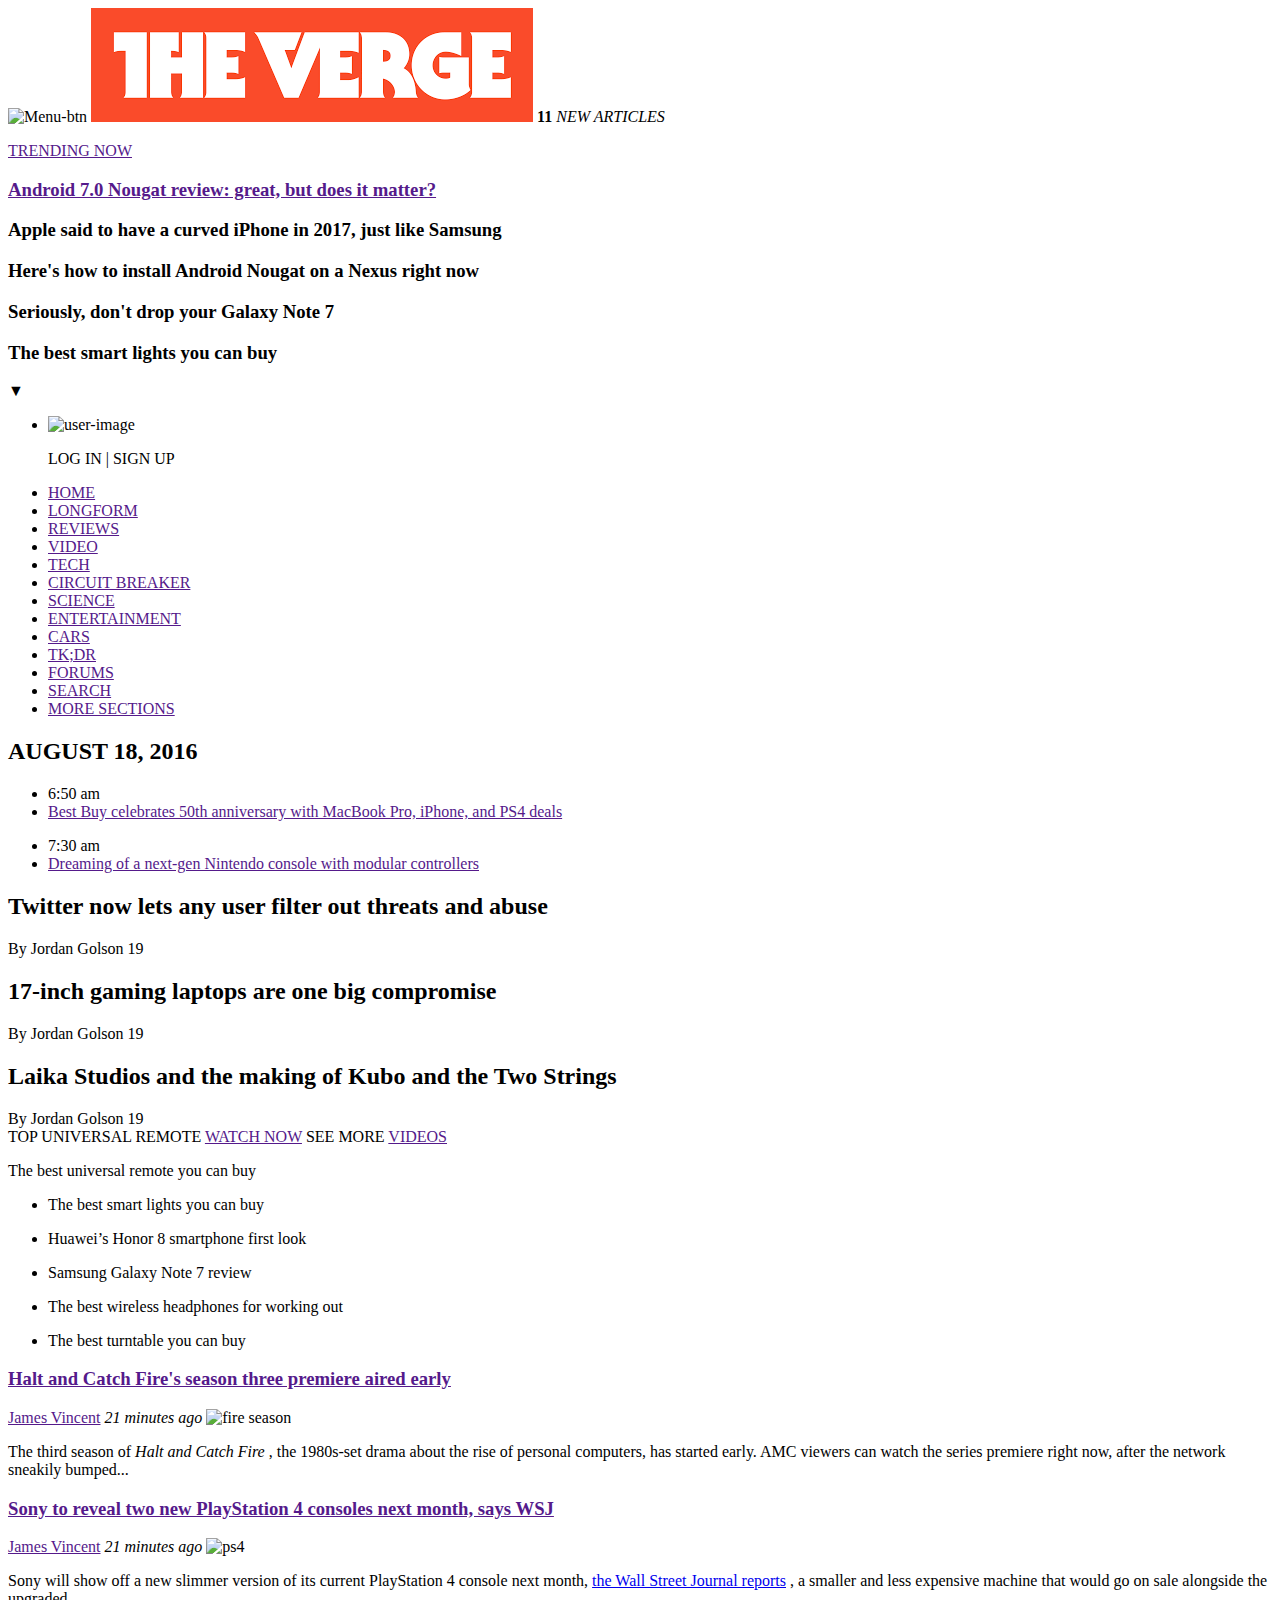
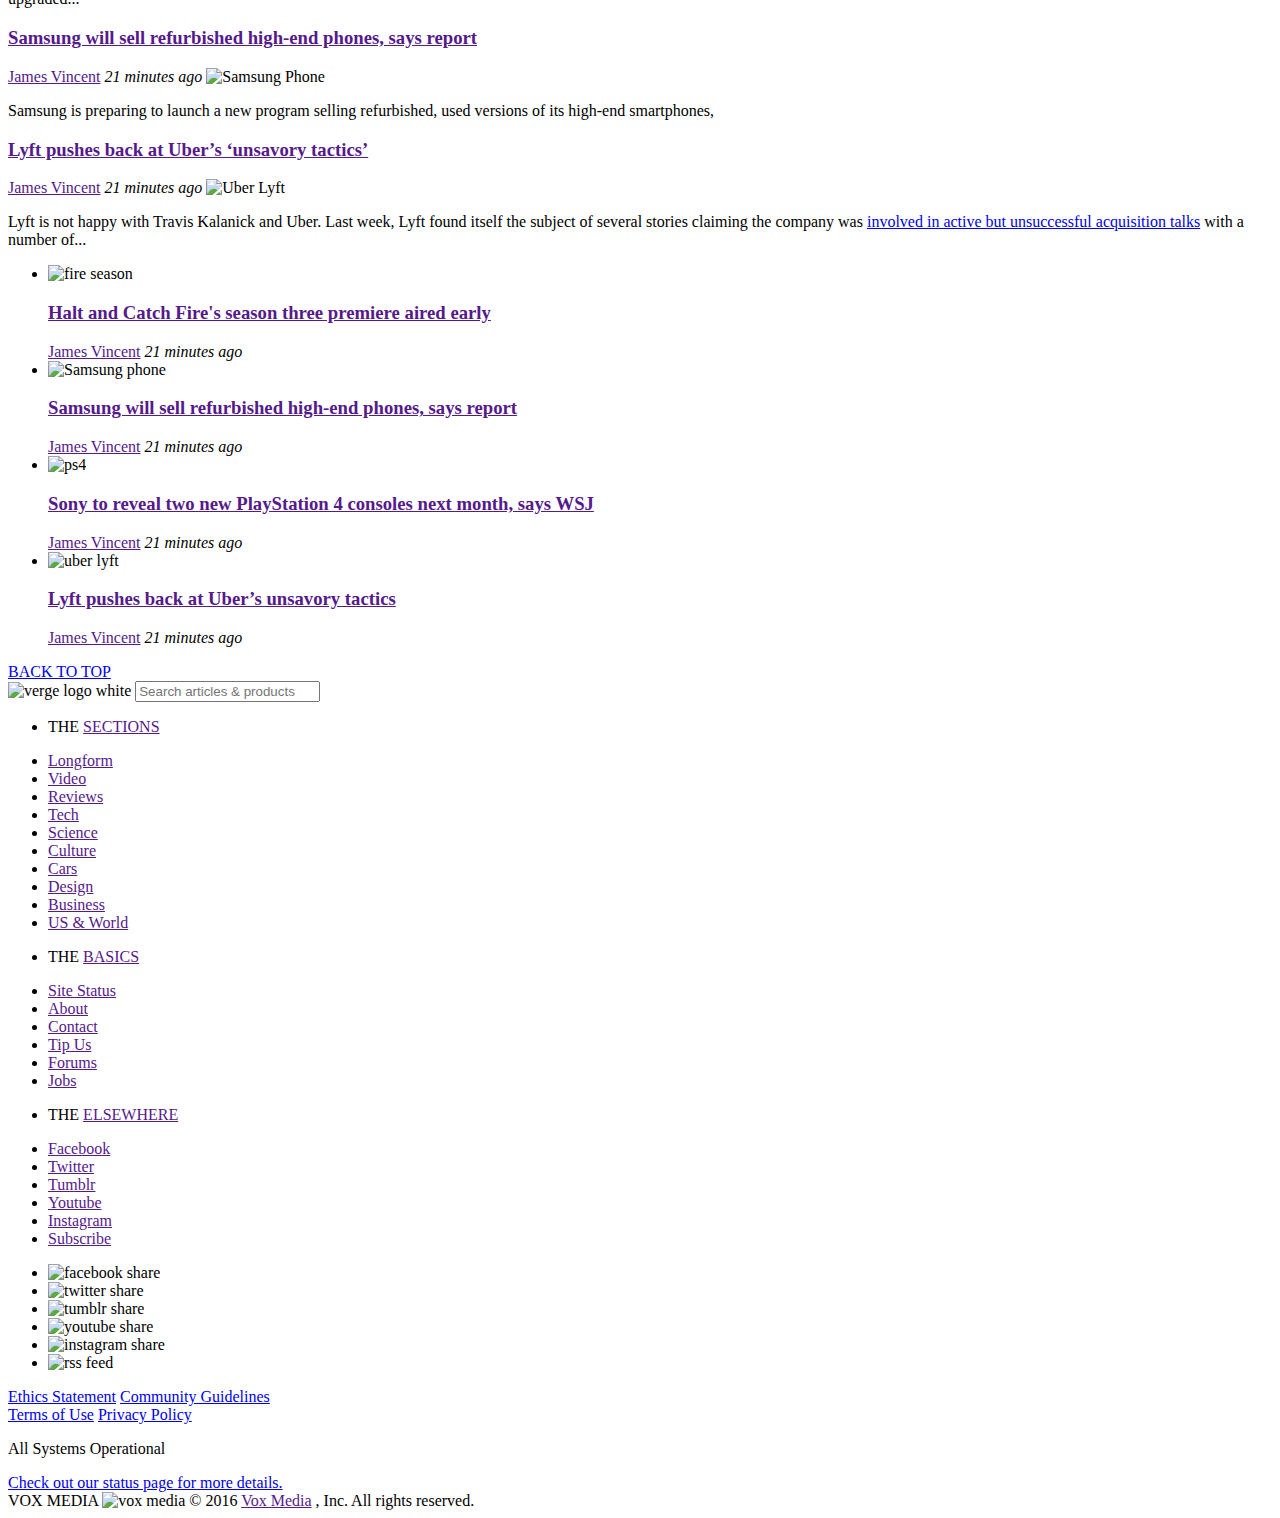
==== home.html @ cf65f694 "initial Structure" ====
<!DOCTYPE html>
<html lang="en">

<head>
    <title>The Verge</title>
    <meta name="viewport" content="width=device-width, initial-scale=1.0">
    <meta charset="UTF-8">
    <link rel="manifest" href="manifest.json">
    <link rel="stylesheet" href="css/style.css" />
    <link rel="stylesheet" href="css/reset.css" />
    <link href="https://fonts.googleapis.com/css?family=Roboto:100" rel="stylesheet">
    <link href="https://fonts.googleapis.com/css?family=Baloo+Da" rel="stylesheet">
    <link rel="icon" type="image/ico" href="images/favicon.ico">
    <link href="https://fonts.googleapis.com/css?family=Oswald" rel="stylesheet">
    <link href="https://fonts.googleapis.com/css?family=Roboto+Condensed" rel="stylesheet">
</head>

<body>
    <header class="main-head">
        <span class="menu">
            <img id="menu-icon" src="images/menu.png" alt="Menu-btn">
        </span>
        <span class="logo">
            <a href=""><img id="verge-logo" src="images/logo.png" alt="verge-logo"></a>
        </span>
        <span class="article-toggle">
            <strong>11</strong>
            <em>NEW ARTICLES</em>
        </span>
        <section id="trending-stories" class="hidden">
            <a href="">
                <p>TRENDING NOW</p>
                <h3>Android 7.0 Nougat review: great, but does it matter?</h3>
            </a>
            <article id="trending-dropdown" class="hidden">
                <h3>Apple said to have a curved iPhone in 2017, just like Samsung</h3>
                <h3>Here's how to install Android Nougat on a Nexus right now</h3>
                <h3>Seriously, don't drop your Galaxy Note 7</h3>
                <h3>The best smart lights you can buy</h3>
            </article>
        </section>
        <span id="trending-dropdown-btn" class="hidden">
            <span id="dropdown-arrow">&#x25BC;</span>
        </span>
    </header>
    <nav class="nav-bar hidden">
        <ul class="nav-list">
            <li><img src="https://cdn0.vox-cdn.com/images/verge/default-avatar.v9899025.gif" alt="user-image">
                <p class="user-login">LOG IN | SIGN UP</p>
            </li>
            <li><a href="">HOME</a></li>
            <li><a href="">LONGFORM</a></li>
            <li><a href="">REVIEWS</a></li>
            <li><a href="">VIDEO</a></li>
            <li><a href="">TECH</a></li>
            <li><a href="">CIRCUIT BREAKER</a></li>
            <li><a href="">SCIENCE</a></li>
            <li><a href="">ENTERTAINMENT</a></li>
            <li><a href="">CARS</a></li>
            <li><a href="">TK;DR</a></li>
            <li><a href="">FORUMS</a></li>
            <li><a href="">SEARCH</a></li>
            <li><a href="">MORE SECTIONS</a></li>
        </ul>
    </nav>
    <section class="updated-articles hidden">
        <article class="article-new">
            <h2 class="list-date">AUGUST 18, 2016</h2>
            <ul class="article-list">
                <li class="list-time">6:50 am</li>
                <li><a href="">
				            Best Buy celebrates 50th anniversary with MacBook Pro, iPhone, and PS4 deals
				 </a></li>
            </ul>
            <ul class="article-list">
                <li class="list-time">7:30 am</li>
                <li><a href="">
				            
				            Dreaming of a next-gen Nintendo console with modular controllers
				          
				 </a></li>
            </ul>
        </article>
    </section>
    <section class="important-articles">
        <article id="important-art-one" class="important-art-common" onclick="location.href='';">
            <h2 class="important-art-head">Twitter now lets any user filter out threats and abuse</h2>
            <span class="author">
         			 By Jordan Golson
         			<span class="comment">
         				19
         			</span>
            </span>
        </article>
        <article id="important-art-two" class="important-art-common" onclick="location.href='';">
            <h2 class="important-art-head">17-inch gaming laptops are one big compromise</h2>
            <span class="author">
         			 By Jordan Golson
         			 <span class="comment">
         				19
         			</span>
            </span>
        </article>
        <article id="important-art-three" class="important-art-common" onclick="location.href='';">
            <h2 class="important-art-head">Laika Studios and the making of Kubo and the Two Strings</h2>
            <span class="author">
         			 By Jordan Golson
         			 <span class="comment">
         				19
         			</span>
            </span>
        </article>
        <section class="article-scroller" style="font-size:0;">
            <article id="important-art-four" class="important-art-common" onclick="location.href='';">
                <h2 class="important-art-head">Cadillac's fantastic Escala concept is more New York than Detroit</h2>
                <span class="author">
         			 By Jordan Golson
         			 <span class="comment">
         				19
         			</span>
                </span>
            </article>
            <article id="important-art-five" class="important-art-common" onclick="location.href='';">
                <h2 class="important-art-head">You should really be watching the weird and wonderful Final Fantasy XV anime</h2>
                <span class="author">
         			 By Jordan Golson
         			 <span class="comment">
         				19
         			</span>
                </span>
            </article>
            <article id="important-art-six" class="important-art-common" onclick="location.href='';">
                <h2 class="important-art-head">Leaked PlayStation 4 slim images emerge online</h2>
                <span class="author">
         			 By Jordan Golson
         			 <span class="comment">
         				19
         			</span>
                </span>
            </article>
            <article id="important-art-seven" class="important-art-common" onclick="location.href='';">
                <h2 class="important-art-head">Deus Ex: Mankind Divided 
				review</h2>
                <span class="author">
         			 By Adil Robertson
         			 <span class="comment">
         				13
         			</span>
                </span>
            </article>
        </section>
    </section>
    <section id="video-section" class="hidden">
        <div class="video-title-section">
            <span id="video-title">
    				TOP UNIVERSAL REMOTE
    				<a href="">WATCH NOW</a>
    			</span>
    			<span id="see-more">
    				SEE MORE
    				<a href="">VIDEOS</a>
    			</span>
        </div>
        <section id="main-video">       	
        	<p>The best universal remote you can buy</p>
        </section>
        <section id="playlist">
        	<ul>
        	<li id="video-one">
        		<div id="video-one-image" class="video-props">
        		</div>
          			<p>The best smart lights you can buy</p>
        	</li>
        	<li id="video-two">
        		<div id="video-two-image" class="video-props">
        		</div>
        		<span>
        			<p>Huawei’s Honor 8 smartphone first look</p>
        		</span>
        	</li>
        	<li id="video-three">
        		<div id="video-three-image" class="video-props">
        		</div>
        		<span>
        			<p>Samsung Galaxy Note 7 review</p>
        		</span>
        	</li>
        	<li id="video-four">
        		<div id="video-four-image" class="video-props">
        		</div>
        		<span>
        			<p>The best wireless headphones for working out</p>
        		</span>
        	</li>
        	<li id="video-five">
        		<div id="video-five-image" class="video-props">
        		</div>
        		<span>
        			<p>The best turntable you can buy</p>
        		</span>
        	</li>
        </section>
    </section>
    <section id="entry-section-one">
        <section id="entry-left" class="hidden">
            <article class="entry-section-left">
                <h3><a href="">
						Halt and Catch Fire's season three premiere aired early
				</a></h3>
                <span class="entry-author"><a href="">James Vincent</a></span>
                <em class="article-time">21 minutes ago</em>
                <img class="entry-image" src="https://cdn3.vox-cdn.com/thumbor/ZnKS5Nsjh-c5P1cPLgZpxCh5Wvg=/660x0:2340x1680/250x250/cdn0.vox-cdn.com/uploads/chorus_image/image/50473269/GettyImages-492825773.0.jpg" alt="fire season">
                <p class="entry-content">
                    The third season of
                    <i>Halt and Catch Fire</i> , the 1980s-set drama about the rise of personal computers, has started early. AMC viewers can watch the series premiere right now, after the network sneakily bumped...
                </p>
            </article>
            <article class="entry-section-left">
                <h3><a href="">
						Sony to reveal two new PlayStation 4 consoles next month, says WSJ
				</a></h3>
                <span class="entry-author"><a href="">James Vincent</a></span>
                <em class="article-time">21 minutes ago</em>
                <img class="entry-image" src="https://cdn3.vox-cdn.com/thumbor/bOQRdbvPVD_KoTBspqjVSM7nNS8=/227x0:2811x1723/600x400/filters:format(webp)/cdn0.vox-cdn.com/uploads/chorus_image/image/50475511/sony-playstation-4-neo-invite.0.0.jpg" alt="ps4">
                <p class="entry-content">
                    Sony will show off a new slimmer version of its current PlayStation 4 console next month,
                    <a href="http://www.wsj.com/articles/sony-to-sell-updated-model-of-standard-playstation-4-1471833069">the Wall Street Journal reports</a> , a smaller and less expensive machine that would go on sale alongside the upgraded...
                </p>
            </article>
        </section>
        <section id="entry-center" class="hidden">
            <article class="entry-section-center">
                <h3><a href="">
						Samsung will sell refurbished high-end phones, says report
				</a></h3>
                <span class="entry-author"><a href="">James Vincent</a></span>
                <em class="article-time">21 minutes ago</em>
                <img class="entry-image" src="https://cdn1.vox-cdn.com/thumbor/Fj3t7TRJXdFqwui3jlU0wyWPFhw=/0x0:2039x1359/600x400/filters:format(webp)/cdn0.vox-cdn.com/uploads/chorus_image/image/50475579/jbareham_160815_1180_A_0014.0.0.jpg" alt="Samsung Phone">
                <p class="entry-content">
                    Samsung is preparing to launch a new program selling refurbished, used versions of its high-end smartphones,
                </p>
            </article>
            <article class="entry-section-right">
                <h3><a href="">
						Lyft pushes back at Uber’s ‘unsavory tactics’
				</a></h3>
                <span class="entry-author"><a href="">James Vincent</a></span>
                <em class="article-time">21 minutes ago</em>
                <img class="entry-image" src="https://cdn0.vox-cdn.com/thumbor/-j-JXX-PU_hP9VVORbKHb3McuGU=/106x0:1743x1091/600x400/filters:format(webp)/cdn0.vox-cdn.com/uploads/chorus_image/image/50469939/lyft_glowstache.0.0.jpg" alt="Uber Lyft">
                <p class="entry-content">
                    Lyft is not happy with Travis Kalanick and Uber. Last week, Lyft found itself the subject of several stories claiming the company was
                    <a href="http://www.theverge.com/2016/8/19/12560422/lyft-acquisition-gm-no-buyer">involved in active but unsuccessful acquisition talks</a> with a number of...
                </p>
            </article>
        </section>
        <ul id="entry-mobile">
            <li>
                <img class="entry-image" src="https://cdn3.vox-cdn.com/thumbor/ZnKS5Nsjh-c5P1cPLgZpxCh5Wvg=/660x0:2340x1680/250x250/cdn0.vox-cdn.com/uploads/chorus_image/image/50473269/GettyImages-492825773.0.jpg" alt="fire season">
                <h3>
						<a href="">
						Halt and Catch Fire's season three premiere aired early
						</a>
					</h3>
                <span class="entry-author"><a href="">James Vincent</a></span>
                <em class="article-time">21 minutes ago</em>
            </li>
            <li>
                <img class="entry-image" src="https://cdn0.vox-cdn.com/thumbor/qi7TqN6Yu58ldvBtPvM-BhpJ6Fc=/341x0:1701x1360/250x250/filters:format(webp)/cdn0.vox-cdn.com/uploads/chorus_image/image/50475579/jbareham_160815_1180_A_0014.0.0.jpg" alt="Samsung phone">
                <h3>
						<a href="">
						Samsung will sell refurbished high-end phones, says report
						</a>
					</h3>
                <span class="entry-author"><a href="">James Vincent</a></span>
                <em class="article-time">21 minutes ago</em>
            </li>
            <li>
                <img class="entry-image" src="https://cdn0.vox-cdn.com/thumbor/LwqIkM6vmQQ2nnSwNPfmpc83lss=/660x0:2380x1720/250x250/filters:format(webp)/cdn0.vox-cdn.com/uploads/chorus_image/image/50475511/sony-playstation-4-neo-invite.0.0.jpg" alt="ps4">
                <h3>
						<a href="">
						Sony to reveal two new PlayStation 4 consoles next month, says WSJ
						</a>
					</h3>
                <span class="entry-author"><a href="">James Vincent</a></span>
                <em class="article-time">21 minutes ago</em>
            </li>
            <li>
                <img class="entry-image" src="https://cdn3.vox-cdn.com/thumbor/VvQX2Jevln__NrQPO0S96ygQ0dU=/379x0:1470x1091/250x250/filters:format(webp)/cdn0.vox-cdn.com/uploads/chorus_image/image/50469939/lyft_glowstache.0.0.jpg" alt="uber lyft">
                <h3>
						<a href="">
						Lyft pushes back at Uber’s unsavory tactics
						</a>
					</h3>
                <span class="entry-author"><a href="">James Vincent</a></span>
                <em class="article-time">21 minutes ago</em>
            </li>
        </ul>
    </section>
    <footer>
        <a id="back-to-top" href="#">BACK TO TOP</a>
        <section class="foot">
            <div id="search-form-foot">
                <img id="foot-logo" class="hidden" src="images/verge-logo.png" alt="verge logo white">
                <input type="text" id="search-foot" placeholder="Search articles &amp; products" />
            </div>
            <ul id="left-foot-nav">
                <li class="foot-nav-head hidden">
                    <p>
                        THE
                        <a href="">SECTIONS</a>
                    </p>
                </li>
                <li>
                    <a href="">Longform</a>
                </li>
                <li>
                    <a href="">Video</a>
                </li>
                <li>
                    <a href="">Reviews</a>
                </li>
                <li>
                    <a href="">Tech</a>
                </li>
                <li>
                    <a href="">Science</a>
                </li>
                <li>
                    <a href="">Culture</a>
                </li>
                <li>
                    <a href="">Cars</a>
                </li>
                <li>
                    <a href="">Design</a>
                </li>
                <li>
                    <a href="">Business</a>
                </li>
                <li>
                    <a href="">US &amp; World</a>
                </li>
            </ul>
            <ul id="center-foot-nav">
                <li class="foot-nav-head hidden">
                    <p>
                        THE
                        <a href="">BASICS</a>
                    </p>
                </li>
                <li>
                    <a href="">Site Status</a>
                </li>
                <li>
                    <a href="">About</a>
                </li>
                <li>
                    <a href="">Contact</a>
                </li>
                <li>
                    <a href="">Tip Us</a>
                </li>
                <li>
                    <a href="">Forums</a>
                </li>
                <li>
                    <a href="">Jobs</a>
                </li>
            </ul>
            <ul id="right-foot-nav" class="hidden">
                <li class="foot-nav-head hidden">
                    <p>
                        THE
                        <a href="">ELSEWHERE</a>
                    </p>
                </li>
                <li>
                    <a href="">Facebook</a>
                </li>
                <li>
                    <a href="">Twitter</a>
                </li>
                <li>
                    <a href="">Tumblr</a>
                </li>
                <li>
                    <a href="">Youtube</a>
                </li>
                <li>
                    <a href="">Instagram</a>
                </li>
                <li>
                    <a href="">Subscribe</a>
                </li>
            </ul>
            <ul id="foot-icons">
                <li>
                    <img class="icon" src="images/facebook.png" alt="facebook share">
                </li>
                <li>
                    <img class="icon" src="images/twitter.png" alt="twitter share">
                </li>
                <li>
                    <img class="icon" src="images/tumblr.png" alt="tumblr share">
                </li>
                <li>
                    <img class="icon" src="images/youtube.png" alt="youtube share">
                </li>
                <li>
                    <img class="icon" src="images/instagram.png" alt="instagram share">
                </li>
                <li>
                    <img class="icon" src="images/rss.png" alt="rss feed">
                </li>
            </ul>
            <section id="terms" class="hidden"> <a href="http://www.theverge.com/ethics-statement">Ethics Statement</a>
                <a href="http://www.theverge.com/community-guidelines">Community Guidelines</a>
                <br/>
                <a href="http://www.voxmedia.com/terms-of-use">Terms of Use</a>
                <a href="http://www.voxmedia.com/privacy-policy">Privacy Policy</a>
                <p> All Systems Operational</p>
                <a href="http://status.voxmedia.com" target="_blank">Check out our status page for more details.</a>
            </section>
            <section id="copyrights">
                <span id="powered-by">VOX MEDIA <img src="images/voxmedia.png" alt="vox media"></span>
                <span>
			&copy; 2016 
			<a href="">Vox Media</a>
			, Inc. All rights reserved.
			</span>
            </section>
        </section>
    </footer>
    <div class="transparent-nav hidden"></div>
    <script src="https://ajax.googleapis.com/ajax/libs/jquery/1.12.4/jquery.min.js"></script>
    <script src="js/script.js"></script>
	<script>
		if ('serviceWorker' in navigator) {
  window.addEventListener('load', function() {
    navigator.serviceWorker.register('sw.js').then(function(registration) {
      // Registration was successful
      console.log('ServiceWorker registration successful with scope: ', registration.scope);
    }).catch(function(err) {
      // registration failed :(
      console.log('ServiceWorker registration failed: ', err);
    });
  });
}
	</script>
</body>

</html>
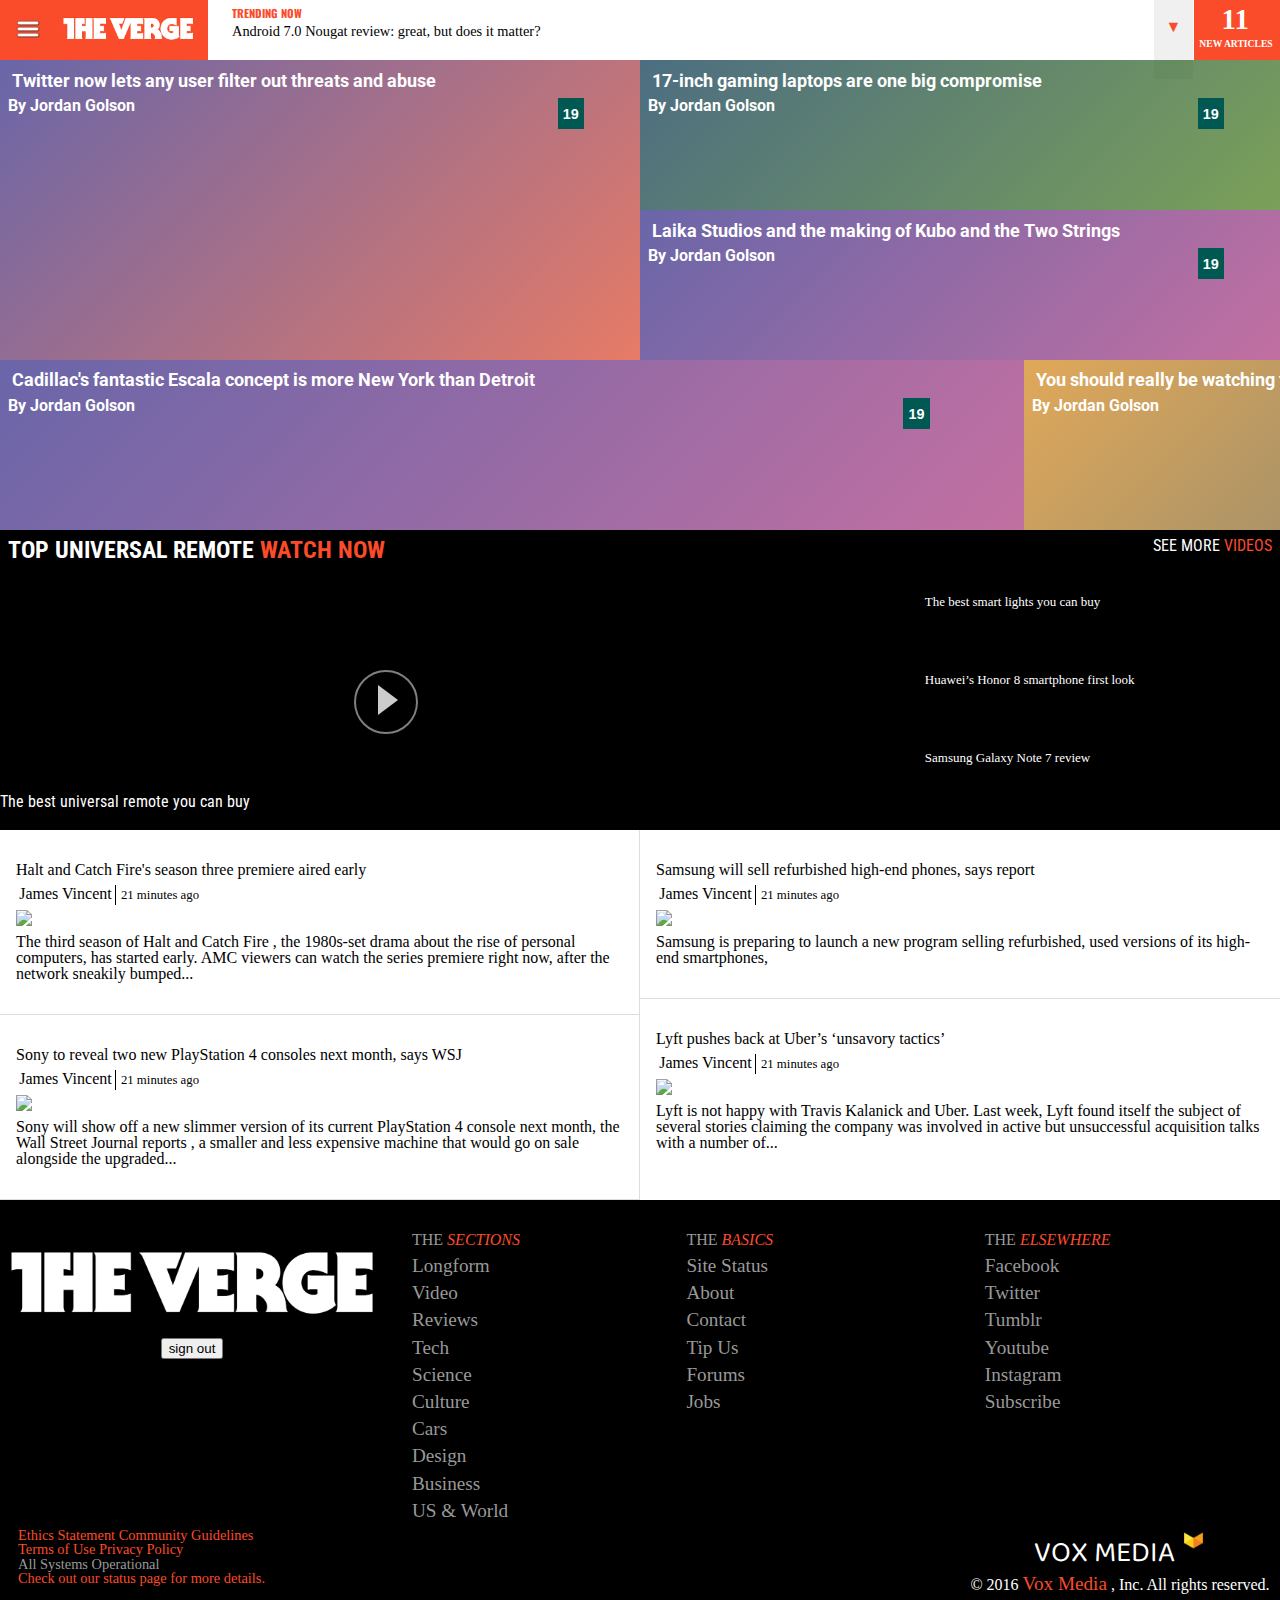
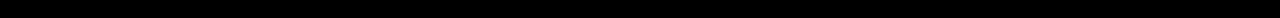
==== commit fb7bb389: "Implemented credential api" ====
--- a/home.html
+++ b/home.html
@@ -6,8 +6,8 @@
     <meta name="viewport" content="width=device-width, initial-scale=1.0">
     <meta charset="UTF-8">
     <link rel="manifest" href="manifest.json">
-    <link rel="stylesheet" href="css/style.css" />
-    <link rel="stylesheet" href="css/reset.css" />
+    <link rel="stylesheet" href="style/home.css" />
+    <link rel="stylesheet" href="style/reset.css" />
     <link href="https://fonts.googleapis.com/css?family=Roboto:100" rel="stylesheet">
     <link href="https://fonts.googleapis.com/css?family=Baloo+Da" rel="stylesheet">
     <link rel="icon" type="image/ico" href="images/favicon.ico">
@@ -21,7 +21,7 @@
             <img id="menu-icon" src="images/menu.png" alt="Menu-btn">
         </span>
         <span class="logo">
-            <a href=""><img id="verge-logo" src="images/logo.png" alt="verge-logo"></a>
+            <a href="#"><img id="verge-logo" src="images/logo.png" alt="verge-logo"></a>
         </span>
         <span class="article-toggle">
             <strong>11</strong>
@@ -301,8 +301,9 @@
         <section class="foot">
             <div id="search-form-foot">
                 <img id="foot-logo" class="hidden" src="images/verge-logo.png" alt="verge logo white">
-                <input type="text" id="search-foot" placeholder="Search articles &amp; products" />
-            </div>
+                <button class="btn btn-lg btn-primary btn-block" onclick="signout()">sign out</button>
+<!--                 <input type="text" id="search-foot" placeholder="Search articles &amp; products" />
+ -->            </div>
             <ul id="left-foot-nav">
                 <li class="foot-nav-head hidden">
                     <p>
--- a/style/home.css
+++ b/style/home.css
@@ -0,0 +1,786 @@
+body {
+    font-family: ff-din-web-condensed, Helvetica, Arial, sans-serif;
+}
+
+.hidden {
+    display: none;
+}
+
+.main-head {
+    height: 60px;
+    width: 100%;
+    background-color: #fa4b2a;
+    text-align: center;
+    float: left;
+}
+
+.logo {
+    height: 100%;
+    width: 11rem;
+    float: left;
+}
+
+.menu {
+    height: 100%;
+    width: 3.5rem;
+    float: left;
+    vertical-align: middle;
+}
+
+#menu-icon {
+    height: auto;
+    width: 1.5rem;
+    margin-top: 17px;
+}
+
+#verge-logo {
+    height: auto;
+    width: 9rem;
+    margin-top: 10px;
+    float: left;
+}
+
+#trending-dropdown-btn {
+    background-color: #f0f0f0;
+}
+
+.article-toggle {
+    margin-top: 5px;
+    float: right;
+    color: #FFF;
+    width: 5rem;
+    padding-right: 0.3rem;
+    padding-left: 0.1rem;
+    height: 3.2rem;
+    margin-bottom: 5px;
+    border-left: 1px solid #FFF;
+    font-weight: bold;
+}
+
+.article-toggle strong {
+    display: block;
+    font-size: 1.8rem;
+}
+
+.article-toggle em {
+    font-size: 0.6rem;
+    margin-left: 0.1rem;
+}
+
+.ltr-left-nav {
+    width: 240px;
+    border-right: 2px solid #fa4b2a;
+}
+
+.nav-bar {
+    position: fixed;
+    left: 0;
+    top: 0;
+    height: 100%;
+    background-color: #000;
+    color: #FFF;
+    border-right: 2px solid #fa4b2a;
+    width: 240px;
+    overflow-y: auto;
+    overflow-x: none;
+    font-size: 0.8rem;
+    z-index: 4;
+}
+
+.transparent-nav {
+    width: 100%;
+    height: 100%;
+    position: fixed;
+    top: 0;
+    left: 0;
+    z-index: 3;
+    background-color: #000;
+    opacity: 0.5;
+}
+
+.nav-list {
+    list-style: none;
+}
+
+.user-login {
+    float: right;
+    margin-right: 10px;
+}
+
+.nav-list li {
+    padding: 0.7rem;
+    border-bottom: 0.5px ridge #FFF;
+}
+
+.nav-list a {
+    color: #FFF;
+}
+
+.nav-list img {
+    width: 50px;
+    height: 50px;
+}
+
+.updated-articles {
+    position: fixed;
+    top: 0;
+    right: 0;
+    height: 100%;
+    width: 240px;
+    border-left: 2px solid #fa4b2a;
+    float: right;
+    background-color: #FFF;
+    z-index: 4;
+}
+
+.article-new {
+    padding: 0.8rem 0.8rem 0.8rem 0;
+}
+
+.article-list {
+    list-style: none;
+    padding-bottom:  1rem;
+    padding-left:  1rem;
+}
+
+.list-date {
+    background-color: #fa4b2a;
+    color: #FFF;
+    width: 7rem;
+    margin-left: 1rem;
+    font-size: 0.8rem;
+}
+
+.list-time {
+    font-size: 0.7rem;
+}
+
+.article-list li {
+    padding-top: 0.4rem;
+    font-family: Adelle, Georgia, serif;
+}
+
+.important-art-common {
+    background-position: center;
+    background-size: cover;
+    height: 170px;
+    box-sizing: border-box;
+    position: relative;
+    font-family: 'Roboto', Arial, sans-serif;
+    font-size: 18px;
+    width: 80%;
+    display: inline-block;
+}
+
+.important-art-common:after {
+    content: "";
+    position: absolute;
+    top: 0;
+    left: 0;
+    width: 100%;
+    height: 100%;
+    opacity: 0.7;
+}
+
+.important-art-head {
+    color: #FFF;
+    position: relative;
+    z-index: 2;
+    font-weight: bold;
+    margin: 12px 12px 0px 12px;
+}
+
+.author {
+    z-index: 2;
+    position: absolute;
+    color: #FFF;
+    margin: 8px;
+    font-weight: bold;
+    font-size: 1rem;
+    width: 90%;
+}
+
+.comment {
+    float: right;
+    font-family: ff-din-web-condensed, Helvetica, Arial, sans-serif;
+    background-color: #005853;
+    line-height: 1.5;
+    font-size: 0.9rem;
+    padding: .4rem .2rem .2rem;
+    font-weight: 700;
+    min-width: 20px;
+    text-align: center;
+}
+
+.comment:after {
+    content: "";
+    border-top-color: #000;
+    height: 0;
+    border-width: 5px 7px 0 0;
+    border: 0 solid transparent;
+    position: absolute;
+    top: 100%;
+    right: 0;
+}
+
+#important-art-one {
+    background-image: url("https://cdn0.vox-cdn.com/thumbor/ivsHgXHY572hECkjL2fcMiZQfZs=/0x0:2039x1147/680x383/cdn0.vox-cdn.com/uploads/chorus_image/image/50439647/twitter-stock-0936.0.0.jpg");
+    width: 100%;
+}
+
+#important-art-one:after {
+    background-image: linear-gradient(135deg, #292484, #dc4225);
+}
+
+#important-art-two {
+    background-image: url("https://cdn3.vox-cdn.com/thumbor/17EGquPIi4Gb83So72Eczuaxvmg=/0x0:3000x1688/680x383/cdn0.vox-cdn.com/uploads/chorus_image/image/50435205/GettyImages-166412919.0.jpg");
+    width: 100%;
+}
+
+#important-art-two:after {
+    background-image: linear-gradient(135deg, #002f4b, #417711);
+}
+
+#important-art-three {
+    background-image: url("https://cdn0.vox-cdn.com/thumbor/g32gnwT2lswtoOBV8-k64XNHTd0=/0x0:2039x1147/680x383/cdn0.vox-cdn.com/uploads/chorus_image/image/50434073/evga_sc17_vlad_savov.0.0.jpg");
+    width: 100%;
+}
+
+#important-art-three:after {
+    background-image: linear-gradient(135deg, #292484, #a83279);
+}
+
+.article-scroller {
+    white-space: nowrap;
+    overflow-x: scroll;
+    overflow-y: hidden;
+    width: 100%;
+    height: 170px;
+    font-size: 0;
+}
+
+.article-scroller h2 {
+    white-space: normal;
+    font-size: 1.1rem;
+}
+
+#important-art-four {
+    background-image: url("https://cdn3.vox-cdn.com/thumbor/x5M_rcHUiAqPP30A_Tol9hjuFP8=/502x0:2497x1995/350x350/filters:format(webp)/cdn0.vox-cdn.com/uploads/chorus_image/image/50469881/2016-Cadillac-Escala-Concept-Exterior-004.0.0.jpg");
+}
+
+#important-art-four:after {
+    background-image: linear-gradient(135deg, #292484, #a83279);
+}
+
+#important-art-five {
+    background-image: url("https://cdn0.vox-cdn.com/thumbor/np2lfV5kz42Racy_hlamYrvZFZE=/79x0:922x562/540x360/filters:format(webp)/cdn0.vox-cdn.com/uploads/chorus_image/image/50451145/Fellow_SS_6.0.jpg");
+}
+
+#important-art-five:after {
+    background-image: linear-gradient(135deg, #d38312, #002f4b);
+}
+
+#important-art-six {
+    background-image: url("https://cdn1.vox-cdn.com/thumbor/CfURjrRzn0VyEC3EB4T9CoGbNq8=/0x75:1801x1276/540x360/filters:format(webp)/cdn0.vox-cdn.com/uploads/chorus_image/image/50470599/PS4.0.jpg");
+}
+
+#important-art-six:after {
+    background-image: linear-gradient(135deg, #e0be00, #dc4225);
+}
+
+#important-art-seven {
+    background-image: url("https://cdn2.vox-cdn.com/thumbor/iVoytUaYb0iSaGUAoW56INC1T-U=/66x0:1986x1080/680x383/cdn0.vox-cdn.com/uploads/chorus_image/image/50448323/DXMD_2016_07_18_PREVIEW_ONLINE-41.0.0.jpg");
+}
+
+#important-art-seven:after {
+    background-image: linear-gradient(135deg, #417711, #dc4225);
+}
+
+#entry-mobile {
+    width: 100%;
+    list-style: none;
+    font-family: Helvetica, Arial, sans-serif;
+    margin-top: 10px;
+}
+
+#entry-mobile li {
+    width: 90%;
+    padding: 1rem;
+    display: inline-block;
+    position: relative;
+    border-bottom: 1px solid #ddd;
+}
+
+.entry-image {
+    width: 75px;
+    height: 75px;
+    display: inline-block;
+}
+
+#entry-mobile h3 {
+    margin: 0;
+    font-family: Adelle, Georgia, serif;
+    font-size: 1.2rem;
+    font-weight: 400;
+    width: 65%;
+    position: absolute;
+    top: 12px;
+    left: 100px;
+}
+
+.entry-author {
+    border-right: 1px solid #000;
+    padding: 0.2rem;
+    font-size: 0.8rem;
+}
+
+.article-time {
+    font-size: 0.8rem;
+    margin-left: 5px;
+}
+
+#back-to-top {
+    width: 100%;
+    height: 30px;
+    padding: 0.8rem 0;
+    text-align: center;
+    color: #FFF;
+    display: block;
+    vertical-align: middle;
+    background-color: #555;
+    font-size: 1rem;
+    font-weight: 700;
+    line-height: 1.8;
+}
+
+.foot {
+    background-color: #000;
+    color: #999;
+    font-family: Adelle, Georgia, serif;
+    padding: 2rem 0rem;
+    position: relative;
+}
+
+.foot a {
+    color: #999;
+    font-size: 1.2rem;
+    font-weight: 400;
+}
+
+#search-form-foot {
+    width: 100%;
+    padding: 1rem 0.5rem;
+    text-align: center;
+    line-height: 2.5;
+    box-sizing: border-box;
+}
+
+#search-foot {
+    width: 80%;
+    height: 40px;
+    padding: 0.5rem;
+    font-size: 1.2rem;
+    box-shadow: inset 0 0 15px 0 rgba(0, 0, 0, 0.1);
+}
+
+.foot-nav-head {
+    font-size: 1rem;
+}
+
+.foot-nav-head a {
+    color: #fa4b2a;
+    font-style: italic;
+    font-size: 1rem;
+}
+
+#left-foot-nav {
+    list-style: none;
+    display: inline-block;
+    width: 50%;
+}
+
+#left-foot-nav li {
+    padding-bottom: 0.5rem;
+    padding-left:  1.5rem;
+}
+
+#center-foot-nav {
+    list-style: none;
+    width: 47%;
+    display: inline-block;
+    box-sizing: border-box;
+    vertical-align: top;
+}
+
+#center-foot-nav li {
+    padding: 0 2rem 0.5rem 0;
+}
+
+#foot-icons {
+    width: 80%;
+    list-style: none;
+    text-align: center;
+    margin: 0 auto;
+}
+
+#foot-icons li {
+    margin-right: 0.5rem;
+    background-color: #FFF;
+    display: inline-block;
+}
+
+.icon {
+    width: 25px;
+    height: 25px;
+    margin: 3px;
+}
+
+#terms {
+    margin-left: 18px;
+}
+
+#terms a {
+    color: #fa4b2a;
+    font-size: 0.9rem;
+}
+
+#copyrights {
+    width: 100%;
+    text-align: center;
+    display: inline-block;
+}
+
+#powered-by {
+    font-family: 'Baloo Da', cursive;
+    font-size: 1.8rem;
+    color: #FFF;
+    margin-bottom: 2px;
+    display: block;
+}
+
+#copyrights img {
+    width: 25px;
+    height: 25px;
+    transform: rotateZ(90deg);
+    margin-bottom: 8px;
+}
+
+#copyrights a {
+    color: #fa4b2a;
+}
+
+#copyrights span {
+    margin-bottom: 5px;
+    color: #FFF;
+}
+
+@media screen and (min-width: 500px) {
+    #left-foot-nav,
+    #center-foot-nav, #right-foot-nav {
+        width: 30%;
+    }
+    #right-foot-nav {
+        display: inline-block;
+        list-style: none;
+        box-sizing: border-box;
+        vertical-align: top;
+    }
+    #right-foot-nav li {
+        padding-bottom: 0.5rem;
+    }
+    #foot-icons {
+        display: none;
+    }
+}
+
+@media screen and (min-width: 600px) {
+    #back-to-top {
+        display: none;
+    }
+    .foot-nav-head {
+        display: block;
+    }
+    #search-form-foot {
+        width: 30%;
+        display: inline-block;
+        vertical-align: top;
+    }
+    #foot-logo {
+        display: block;
+        width: 100%;
+        height: 100%;
+        margin-bottom: 10px;
+    }
+    #search-foot {
+        width: 90%;
+    }
+    #left-foot-nav {
+        width: 23%;
+    }
+    #center-foot-nav {
+        width: 23%;
+    }
+    #right-foot-nav {
+        width: 22%;
+    }
+    #terms {
+        display: inline-block;
+        width: 16rem;
+        font-size: 0.9rem;
+        font-weight: 400;
+    }
+    #copyrights {
+        width: 20rem;
+        display: inline-block;
+        float: right;
+    }
+}
+
+@media screen and (min-width: 700px) {
+    #important-art-one {
+        height: 300px;
+        width: 50%;
+        float: left;
+    }
+    #important-art-two {
+        width: 50%;
+        height: 150px;
+    }
+    #important-art-three {
+        width: 50%;
+        height: 150px;
+    }
+    #trending-stories {
+        background-color: #FFF;
+        height: 60px;
+        position: relative;
+        display: block;
+        margin: 0 125px 0 208px;
+        padding: 0.5rem;
+        box-sizing: border-box;
+    }
+    #trending-stories p {
+        width: 100%;
+        padding-bottom: 0.3rem;
+        text-align: left;
+        font-size: 0.7rem;
+        color: #fa4b2a;
+        font-weight: bold;
+        font-family: 'oswald', sans-serif;
+    }
+    #trending-stories h3 {
+        text-align: left;
+        font-family: Adelle, Georgia, serif;
+        font-size: 0.9rem;
+        font-weight: normal;
+    }
+    #trending-dropdown-btn {
+        display: block;
+        position: absolute;
+        right: 86px;
+        top: 0;
+        height: 60px;
+        padding-top: 1.2rem;
+        width: 39px;
+        background-position: center;
+        background-size: 20px 20px;
+        background-repeat: no-repeat;
+    }
+    #trending-dropdown-btn {
+        color: #fa4b2a;
+        border-right: 1px solid #FFF;
+    }
+    #trending-dropdown {
+        position: absolute;
+        top: 60px;
+        z-index: 3;
+        left: 0;
+        right: 0;
+        width: 100%;
+        background-color: #FFF;
+        border-top: 1px solid #fa4b2a;
+    }
+    #trending-dropdown h3 {
+        text-align: left;
+        width: 97%;
+        padding: 16px 0 16px 10px;
+        border-bottom: 1px solid #DDD;
+    }
+    #trending-dropdown h3:nth-child(odd) {
+        background-color: #f0f0f0;
+    }
+    #entry-mobile {
+        display: none;
+    }
+    #entry-section-one {
+        font-size: 0;
+    }
+    .entry-content {
+        font-size: 1rem;
+    }
+    #entry-left {
+        display: inline-block;
+        vertical-align: top;
+        width: 50%;
+        box-sizing: border-box;
+        border-right: 1px solid #ddd;
+    }
+    #entry-left a, #entry-center a {
+        font-size: 1rem;
+    }
+    .entry-image {
+        width: 100%;
+        height: auto;
+        margin: 8px 0;
+    }
+    #entry-left h3, #entry-center h3 {
+        display: block;
+        margin-bottom: 8px;
+    }
+    .entry-section-left, .entry-section-center {
+        border-bottom: 1px solid #ddd;
+        padding: 2rem 1rem;
+    }
+    #entry-center {
+        display: inline-block;
+        width: 50%;
+        box-sizing: border-box;
+    }
+   .entry-section-right {
+        padding: 2rem 1rem;
+    }
+}
+@media screen and (min-width: 800px)
+{
+	#video-section
+	{
+		display: block;
+		background-color: #000;
+		height:300px;
+		font-family: 'Roboto Condensed', sans-serif;
+	}
+	.video-title-section
+	{
+		padding:0.5rem;
+	}
+	.video-title-section a
+	{
+		color:#fa4b2a;
+	}
+	#video-title
+	{
+		font-weight: bold;
+		font-size: x-large;
+	}
+	#video-title, #playlist p, #see-more
+	{
+		color:#FFF;
+	}
+	#see-more
+	{
+		float:right;
+	}
+	#main-video
+	{
+		width:60%;
+		background-image: url("https://cdn0.vox-cdn.com/thumbor/2ESohqts79en3sF8E7D4JZYvbQs=/0x0:1920x1080/850x479/filters:format(webp)/cdn0.vox-cdn.com/uploads/chorus_image/image/50423433/VRG_TMN_051_Best_Universal_Remote_Thumb.0.0.jpeg");
+		height:260px;
+		background-size: cover;
+		float: left;
+		position: relative;
+	}
+	#main-video:before
+	{
+		border-radius: 60px;
+    border: 2px solid;
+    background: rgba(0,0,0,0.5);
+    content: '';
+    position: absolute;
+    display: block;
+    color: #fff;
+    top: 50%;
+    left: 50%;
+    margin-left: -30px;
+    margin-top: -30px;
+    z-index: 2;
+    width: 60px;
+    height: 60px;
+    opacity: 0.5;
+	}
+	#main-video:after
+	{
+		display: block;
+    width: 0;
+    height: 0;
+    border: 0 solid transparent;
+    border-left-color: #fff;
+    border-width: 15px 0 15px 20px;
+    -moz-transform: scale(0.9999);
+    content: '';
+    position: absolute;
+    top: 50%;
+    left: 50%;
+    margin-top: -15px;
+    margin-left: -6px;
+    z-index: 2;
+    opacity: 0.8;
+
+	}
+	#main-video p
+	{
+		position: absolute;
+		bottom:20px;
+		left: 0;
+		color:#FFF;
+	}
+	#playlist
+	{
+		width:40%;
+		height:260px;
+		float: left;
+		overflow-y: auto;
+	}
+	#playlist li
+	{
+		width:100%;
+		display: inline-block;
+		font-family: Adelle,Georgia,serif;
+		font-size: small;
+	}
+	.video-props
+	{
+		width:30%;
+		display: inline-block;
+		background-size: cover;
+		height:75px;
+	}
+	#video-one-image
+	{
+		background-image: url("https://cdn0.vox-cdn.com/thumbor/g9kBxP-ULRsCeyZDTS1ghAw2AjE=/0x129:1195x926/300x200/cdn0.vox-cdn.com/uploads/chorus_image/image/50499197/vrg_1183_timn_thumb_video_01.0.0.jpg");
+	}
+	#video-two-image
+	{
+		background-image: url("https://cdn1.vox-cdn.com/thumbor/ioljoZDWEpnvcoBplJakM0eS2y8=/729x0:1773x696/300x200/cdn0.vox-cdn.com/uploads/chorus_image/image/50423283/VRG_VHO_548_Honor_8_Thumb_2.0.0.jpg");	
+	}
+	#video-three-image
+	{
+		background-image: url("https://cdn1.vox-cdn.com/thumbor/0aIhHr090iJifBqHhidF_kC8HKE=/748x0:1784x691/300x200/cdn0.vox-cdn.com/uploads/chorus_image/image/50414023/vrg_note_seven_thumb.0.0.jpg");
+	}
+	#video-four-image
+	{
+		background-image: url("https://cdn0.vox-cdn.com/thumbor/8JnV5VQxJpEP2b4WmPQ9dY2bUZQ=/0x379:1051x1080/300x200/cdn0.vox-cdn.com/uploads/chorus_image/image/50329689/timn_bluetooth_sport_headphones_thumb_1.0.0.jpg");
+	}
+	#video-five-image
+	{
+		background-image: url("https://cdn3.vox-cdn.com/thumbor/tc2tB2Sha-sZyaS7UXmBHh1i9fg=/120x369:1106x1026/300x200/cdn0.vox-cdn.com/uploads/chorus_image/image/50295701/TIMB_RecordPlayer_THUMB_small.0.0.jpg");
+	}
+	#playlist p
+	{
+		display: inline-block;
+		vertical-align: top;
+		height: 50px;
+		line-height: 1;
+		padding-top: 25px;
+		width:68%;
+	}
+}